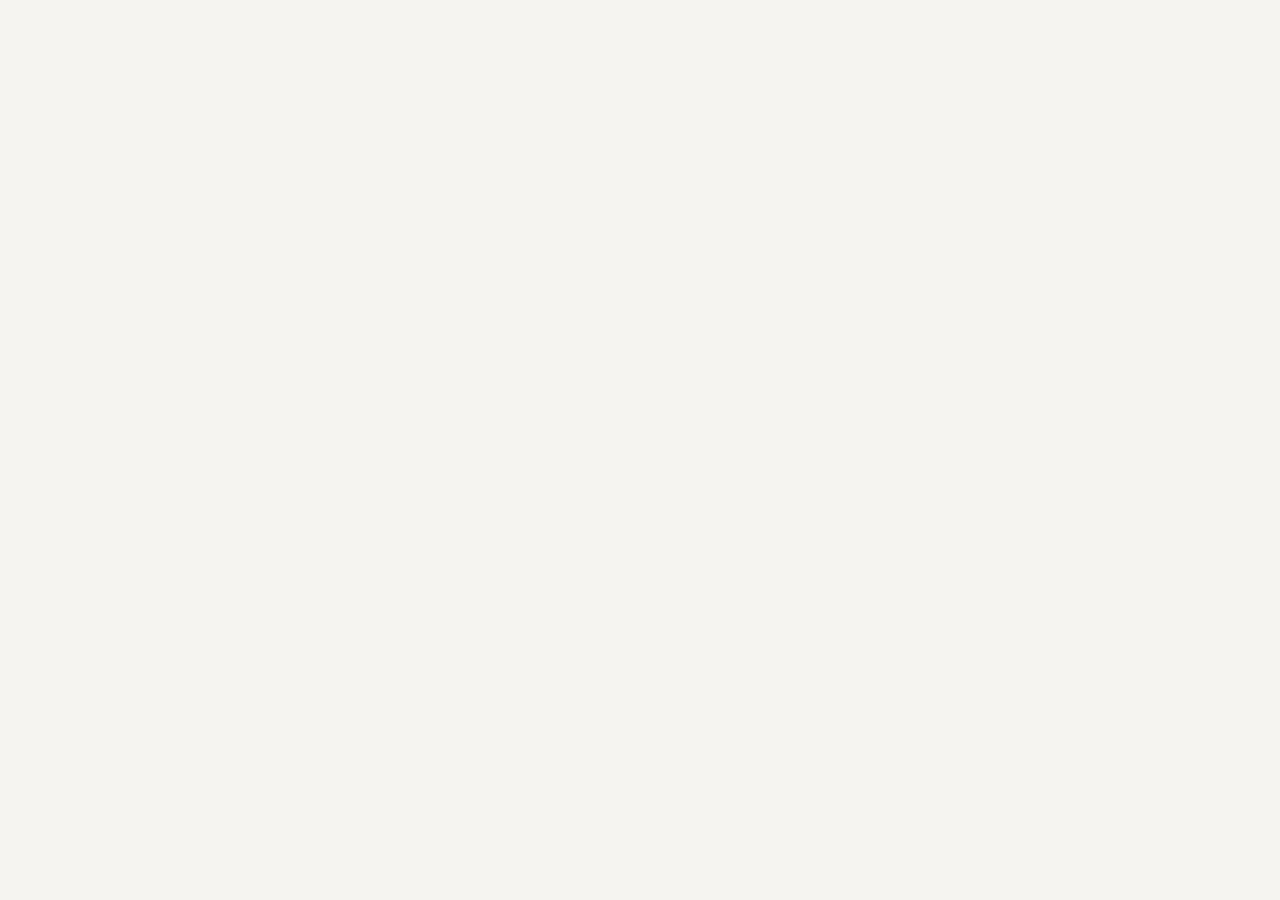
==== index.html @ 73302dd2 "Update index.html" ====
<!doctype html>
<html lang="ne">
<head>
  <meta charset="utf-8">
  <meta name="viewport" content="width=device-width,initial-scale=1,viewport-fit=cover">
  <meta name="theme-color" content="#4f1a25">
  <title>कागेश्वरी मन्दिर • लेखा तथा व्यवस्थापन</title>
  <style>

    * {
      box-sizing: border-box;
    }
    body {
      margin: 0;
      font-family: system-ui, sans-serif;
      background: #f5f4f1;
      color: #282c35;
    }
    iframe {
      border: 0;
      display: block;
      width: 100%;
      height: 100vh;
      height: 100dvh;
    }
    .setup {
      min-height: 100dvh;
      display: grid;
      place-items: center;
      padding: 24px;
    }
    .card {
      max-width: 580px;
      background: white;
      padding: 35px;
      border-radius: 22px;
      border-top: 5px solid #762b39;
      box-shadow: 0 15px 50px #4f1a2510;
      line-height: 1.8;
    }
    img {
      width: 90px;
      height: 90px;
      object-fit: contain;
    }
    h1 {
      font-size: 24px;
      line-height: 1.5;
      color: #762b39;
    }
    code {
      background: #f5f4f1;
      padding: 3px 7px;
      border-radius: 5px;
    }
    a {
      color: #762b39;
    }
  
  </style>
</head>
<body>
  <section id="setup" class="setup">
    <div class="card">
      <img src="Kageshwori%20Mandir%20Logo.jpg" alt="मन्दिर लोगो" onerror="this.hidden=true">
      <h1>कागेश्वरी मन्दिर<br>लेखा तथा व्यवस्थापन प्रणाली</h1>
      <p>वेबसाइट तयार छ । Apps Script जडान गर्न बाँकी छ ।</p>
      <ol>
        <li>Apps Script मा <code>Code.gs</code> र <code>App.html</code> राख्नुहोस् ।</li>
        <li>निर्देशनअनुसार Sheet जडान र <code>setupSystem</code> चलाउनुहोस् ।</li>
        <li>Web App deploy गरेर /exec लिंक कपी गर्नुहोस् ।</li>
        <li><code>config.js</code> मा <code>appsScriptURL</code> राख्नुहोस् ।</li>
      </ol>
      <p>फोन: 9843787311<br>इमेल: kageshworimandir@gmail.com</p>
    </div>
  </section>
  <script>
    // Load current configuration; fall back to the last confirmed deployment.
    const confirmedURL = 'https://script.google.com/macros/s/AKfycbw0Cf63DrjUGtS7yDJLrOFCmNrjNp8S_MwsmwNNVnVirxGXkhlJ2umO--DEzZu4wu9WTw/exec';

    function openApplication(candidate) {
      const url = String(candidate || '').trim();
      let parsed;
      try {
        parsed = new URL(url);
      } catch (_) {
        return false;
      }
      if (parsed.protocol !== 'https:' || parsed.hostname !== 'script.google.com' ||
          !/^\/macros\/s\/[A-Za-z0-9_-]+\/exec$/.test(parsed.pathname)) {
        return false;
      }
      document.getElementById('setup').remove();
      const frame = document.createElement('iframe');
      frame.src = parsed.href;
      frame.title = 'कागेश्वरी मन्दिर लेखा तथा व्यवस्थापन';
      frame.allow = 'fullscreen';
      document.body.prepend(frame);
      return true;
    }

    function startApplication() {
      const configured = window.MANDIR_CONFIG && window.MANDIR_CONFIG.appsScriptURL;
      if (!openApplication(configured)) {
        openApplication(confirmedURL);
      }
    }

    const configuration = document.createElement('script');
    configuration.src = './config.js?v=' + Date.now();
    configuration.onload = startApplication;
    configuration.onerror = startApplication;
    document.head.appendChild(configuration);
  </script>
</body>
</html>
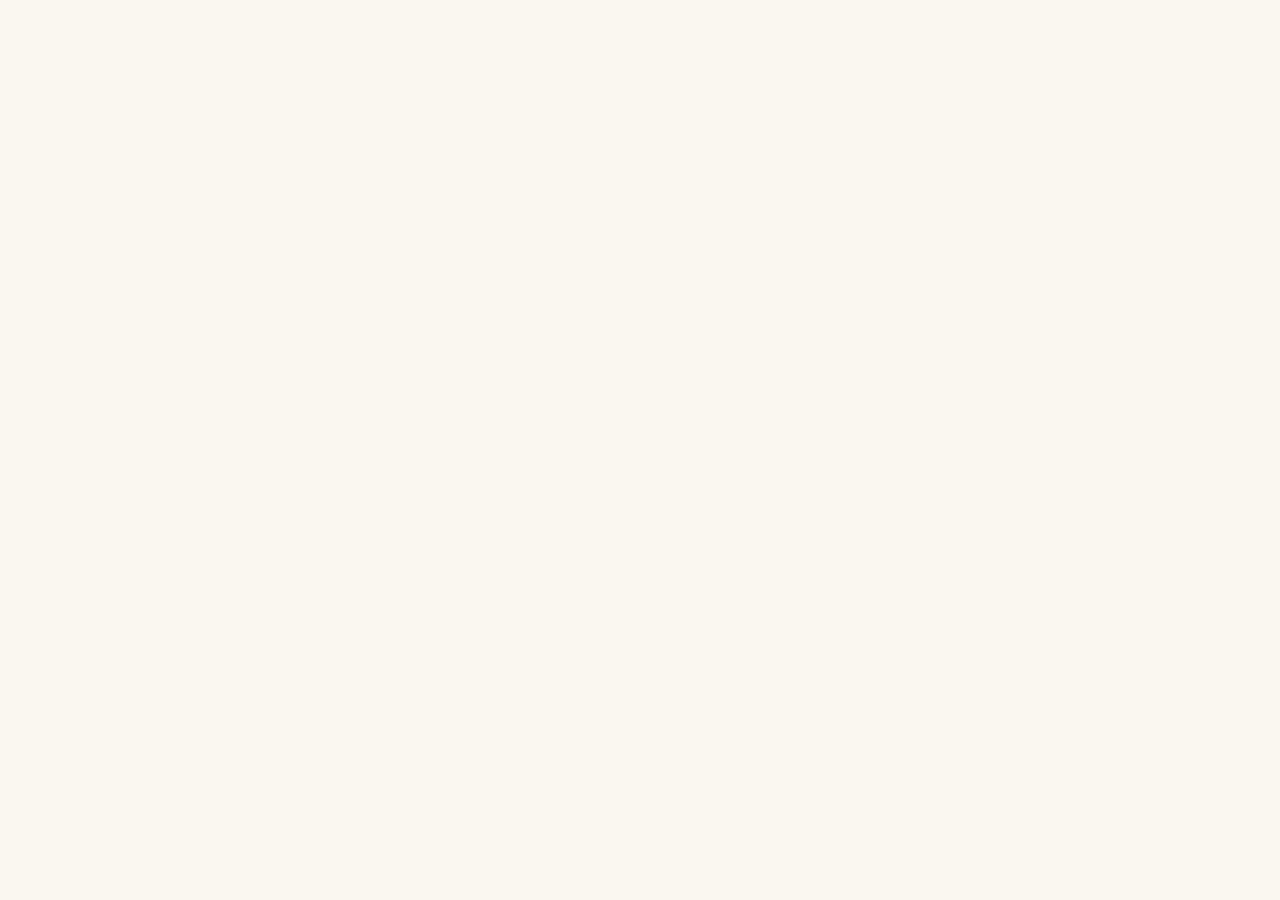
==== commit dd43dbed: "Update index.html" ====
--- a/index.html
+++ b/index.html
@@ -3,114 +3,40 @@
 <head>
   <meta charset="utf-8">
   <meta name="viewport" content="width=device-width,initial-scale=1,viewport-fit=cover">
-  <meta name="theme-color" content="#4f1a25">
-  <title>कागेश्वरी मन्दिर • लेखा तथा व्यवस्थापन</title>
+  <title>मन्दिर</title>
   <style>
-
-    * {
-      box-sizing: border-box;
-    }
-    body {
-      margin: 0;
-      font-family: system-ui, sans-serif;
-      background: #f5f4f1;
-      color: #282c35;
-    }
-    iframe {
-      border: 0;
-      display: block;
-      width: 100%;
-      height: 100vh;
-      height: 100dvh;
-    }
-    .setup {
-      min-height: 100dvh;
-      display: grid;
-      place-items: center;
-      padding: 24px;
-    }
-    .card {
-      max-width: 580px;
-      background: white;
-      padding: 35px;
-      border-radius: 22px;
-      border-top: 5px solid #762b39;
-      box-shadow: 0 15px 50px #4f1a2510;
-      line-height: 1.8;
-    }
-    img {
-      width: 90px;
-      height: 90px;
-      object-fit: contain;
-    }
-    h1 {
-      font-size: 24px;
-      line-height: 1.5;
-      color: #762b39;
-    }
-    code {
-      background: #f5f4f1;
-      padding: 3px 7px;
-      border-radius: 5px;
-    }
-    a {
-      color: #762b39;
-    }
-  
+    * { box-sizing: border-box; }
+    html, body { width: 100%; height: 100%; margin: 0; background: #faf7f1; }
+    iframe { display: block; width: 100%; height: 100%; border: 0; }
+    #loading { position: fixed; inset: 0; display: grid; place-content: center; gap: 16px; text-align: center; font: 16px system-ui,sans-serif; color: #762b39; padding: 24px; }
+    .spinner { width: 32px; height: 32px; margin: auto; border: 3px solid #e5d8ca; border-top-color: #762b39; border-radius: 50%; animation: spin .8s linear infinite; }
+    @keyframes spin { to { transform: rotate(360deg); } }
+    @media (prefers-reduced-motion: reduce) { .spinner { animation: none; } }
   </style>
 </head>
 <body>
-  <section id="setup" class="setup">
-    <div class="card">
-      <img src="Kageshwori%20Mandir%20Logo.jpg" alt="मन्दिर लोगो" onerror="this.hidden=true">
-      <h1>कागेश्वरी मन्दिर<br>लेखा तथा व्यवस्थापन प्रणाली</h1>
-      <p>वेबसाइट तयार छ । Apps Script जडान गर्न बाँकी छ ।</p>
-      <ol>
-        <li>Apps Script मा <code>Code.gs</code> र <code>App.html</code> राख्नुहोस् ।</li>
-        <li>निर्देशनअनुसार Sheet जडान र <code>setupSystem</code> चलाउनुहोस् ।</li>
-        <li>Web App deploy गरेर /exec लिंक कपी गर्नुहोस् ।</li>
-        <li><code>config.js</code> मा <code>appsScriptURL</code> राख्नुहोस् ।</li>
-      </ol>
-      <p>फोन: 9843787311<br>इमेल: kageshworimandir@gmail.com</p>
-    </div>
-  </section>
+  <div id="loading" role="status"><div class="spinner"></div><span id="message">वेबसाइट लोड हुँदैछ…</span></div>
+  <iframe id="website" title="मन्दिर वेबसाइट" hidden allow="clipboard-write"></iframe>
   <script>
-    // Load current configuration; fall back to the last confirmed deployment.
-    const confirmedURL = 'https://script.google.com/macros/s/AKfycbw0Cf63DrjUGtS7yDJLrOFCmNrjNp8S_MwsmwNNVnVirxGXkhlJ2umO--DEzZu4wu9WTw/exec';
-
-    function openApplication(candidate) {
-      const url = String(candidate || '').trim();
-      let parsed;
-      try {
-        parsed = new URL(url);
-      } catch (_) {
-        return false;
+    // Keep the deployment URL in the existing config.js, never temple content here.
+    const configScript = document.createElement('script');
+    configScript.src = './config.js?v=' + Date.now();
+    configScript.onload = function () {
+      const config = window.MANDIR_CONFIG || window.APP_CONFIG || {};
+      const url = config.appsScriptURL || config.appsScriptUrl || config.APP_SCRIPT_URL || config.webAppUrl || config.scriptUrl;
+      if (!url || !/^https:\/\/script\.google\.com\/macros\/s\/[A-Za-z0-9_-]+\/exec(?:\?.*)?$/.test(url)) {
+        document.getElementById('message').textContent = 'config.js मा Apps Script को /exec URL राख्नुहोस् ।';
+        return;
       }
-      if (parsed.protocol !== 'https:' || parsed.hostname !== 'script.google.com' ||
-          !/^\/macros\/s\/[A-Za-z0-9_-]+\/exec$/.test(parsed.pathname)) {
-        return false;
-      }
-      document.getElementById('setup').remove();
-      const frame = document.createElement('iframe');
-      frame.src = parsed.href;
-      frame.title = 'कागेश्वरी मन्दिर लेखा तथा व्यवस्थापन';
-      frame.allow = 'fullscreen';
-      document.body.prepend(frame);
-      return true;
-    }
-
-    function startApplication() {
-      const configured = window.MANDIR_CONFIG && window.MANDIR_CONFIG.appsScriptURL;
-      if (!openApplication(configured)) {
-        openApplication(confirmedURL);
-      }
-    }
-
-    const configuration = document.createElement('script');
-    configuration.src = './config.js?v=' + Date.now();
-    configuration.onload = startApplication;
-    configuration.onerror = startApplication;
-    document.head.appendChild(configuration);
+      const frame = document.getElementById('website');
+      frame.onload = function () { document.getElementById('loading').remove(); };
+      frame.hidden = false;
+      frame.src = url.split('?')[0];
+    };
+    configScript.onerror = function () {
+      document.getElementById('message').textContent = 'config.js भेटिएन । GitHub मा config.js पनि राख्नुहोस् ।';
+    };
+    document.head.appendChild(configScript);
   </script>
 </body>
 </html>
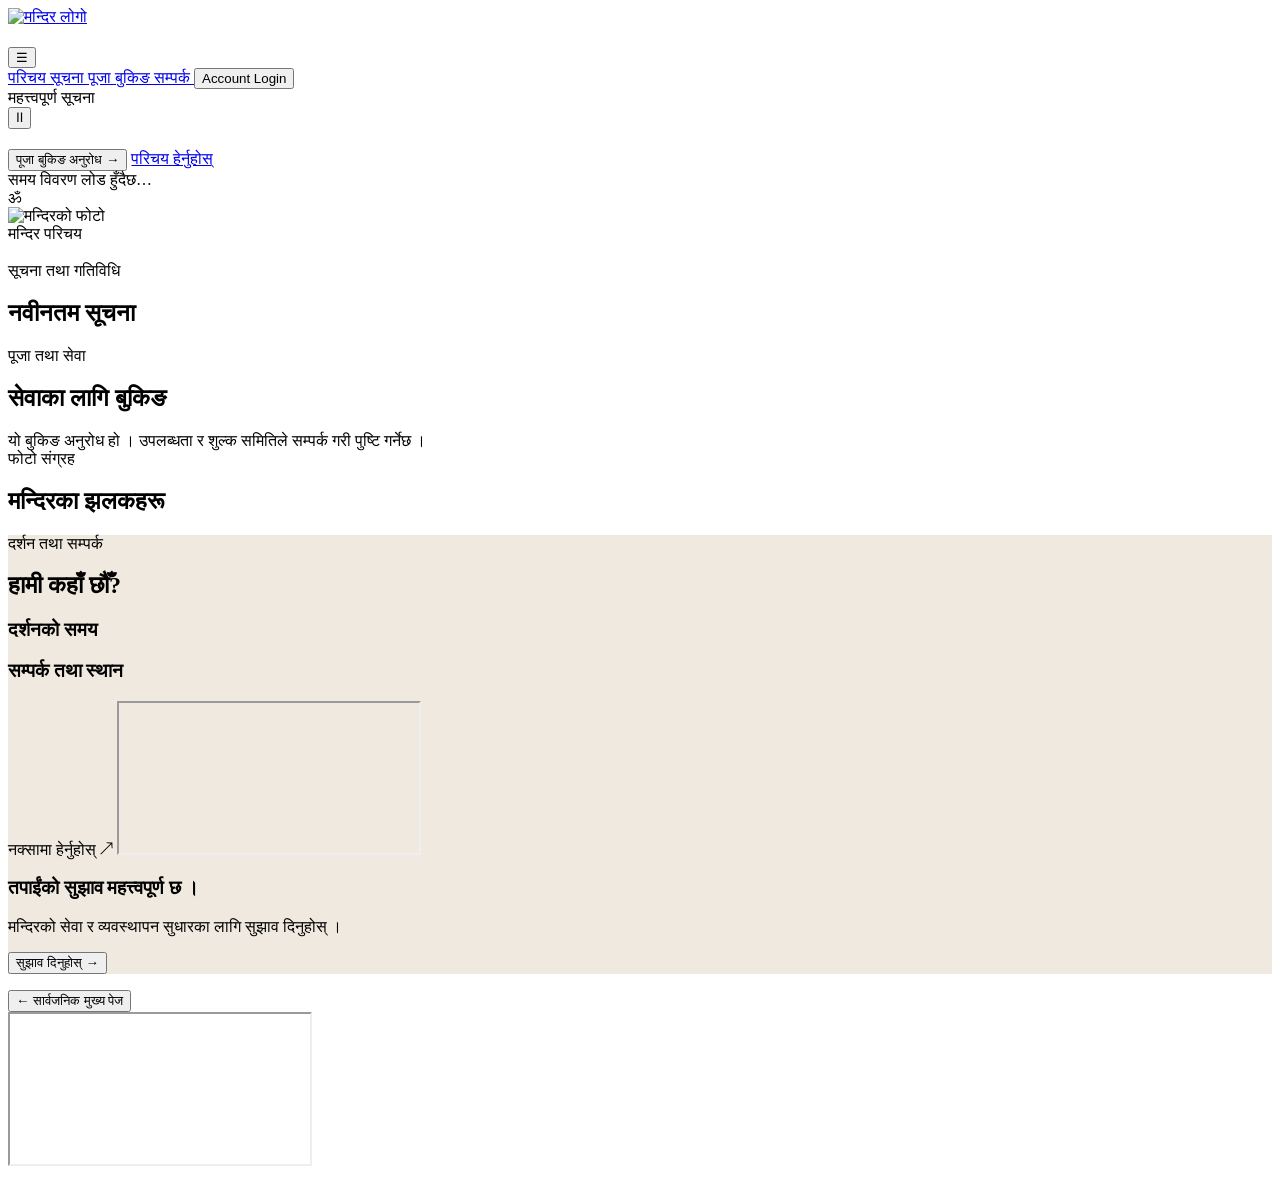
==== commit 0adf2fdf: "Update index.html" ====
--- a/index.html
+++ b/index.html
@@ -1,42 +1,286 @@
-<!doctype html>
+<!DOCTYPE html>
 <html lang="ne">
-<head>
-  <meta charset="utf-8">
-  <meta name="viewport" content="width=device-width,initial-scale=1,viewport-fit=cover">
-  <title>मन्दिर</title>
-  <style>
-    * { box-sizing: border-box; }
-    html, body { width: 100%; height: 100%; margin: 0; background: #faf7f1; }
-    iframe { display: block; width: 100%; height: 100%; border: 0; }
-    #loading { position: fixed; inset: 0; display: grid; place-content: center; gap: 16px; text-align: center; font: 16px system-ui,sans-serif; color: #762b39; padding: 24px; }
-    .spinner { width: 32px; height: 32px; margin: auto; border: 3px solid #e5d8ca; border-top-color: #762b39; border-radius: 50%; animation: spin .8s linear infinite; }
-    @keyframes spin { to { transform: rotate(360deg); } }
-    @media (prefers-reduced-motion: reduce) { .spinner { animation: none; } }
-  </style>
-</head>
-<body>
-  <div id="loading" role="status"><div class="spinner"></div><span id="message">वेबसाइट लोड हुँदैछ…</span></div>
-  <iframe id="website" title="मन्दिर वेबसाइट" hidden allow="clipboard-write"></iframe>
-  <script>
-    // Keep the deployment URL in the existing config.js, never temple content here.
-    const configScript = document.createElement('script');
-    configScript.src = './config.js?v=' + Date.now();
-    configScript.onload = function () {
-      const config = window.MANDIR_CONFIG || window.APP_CONFIG || {};
-      const url = config.appsScriptURL || config.appsScriptUrl || config.APP_SCRIPT_URL || config.webAppUrl || config.scriptUrl;
-      if (!url || !/^https:\/\/script\.google\.com\/macros\/s\/[A-Za-z0-9_-]+\/exec(?:\?.*)?$/.test(url)) {
-        document.getElementById('message').textContent = 'config.js मा Apps Script को /exec URL राख्नुहोस् ।';
-        return;
-      }
-      const frame = document.getElementById('website');
-      frame.onload = function () { document.getElementById('loading').remove(); };
-      frame.hidden = false;
-      frame.src = url.split('?')[0];
-    };
-    configScript.onerror = function () {
-      document.getElementById('message').textContent = 'config.js भेटिएन । GitHub मा config.js पनि राख्नुहोस् ।';
-    };
-    document.head.appendChild(configScript);
+ <head>
+  <meta charset="utf-8"/>
+  <meta content="width=device-width,initial-scale=1,viewport-fit=cover" name="viewport"/>
+  <base target="_top"/>
+  <title>
+   मन्दिर
+  </title>
+  <link href="https://fonts.googleapis.com" rel="preconnect"/>
+  <link href="https://fonts.googleapis.com/css2?family=Mukta:wght@400;500;600;700;800&amp;display=swap" rel="stylesheet"/>
+  <link href="assets/css/public.css?v=1.2.0" rel="stylesheet"/>
+ </head>
+ <body>
+  <div class="contact-strip" id="contactStrip">
+   <div class="container">
+    <span id="stripAddress">
+    </span>
+    <span id="stripContact">
+    </span>
+   </div>
+  </div>
+  <header>
+   <div class="container header-inner">
+    <a class="brand" href="#home">
+     <img alt="मन्दिर लोगो" class="logo hidden" id="logo"/>
+     <div>
+      <h1 class="skeleton" id="name">
+      </h1>
+      <p id="address">
+      </p>
+     </div>
+    </a>
+    <button aria-label="मेनु" class="mobile-menu" onclick="document.getElementById('nav').classList.toggle('open')">
+     ☰
+    </button>
+    <nav id="nav">
+     <a href="#introduction">
+      परिचय
+     </a>
+     <a href="#notices">
+      सूचना
+     </a>
+     <a href="#services">
+      पूजा बुकिङ
+     </a>
+     <a href="#contact">
+      सम्पर्क
+     </a>
+     <button class="btn" onclick="openAccount()">
+      Account Login
+     </button>
+    </nav>
+   </div>
+  </header>
+  <div class="container notice-ribbon hidden" id="ribbon">
+   <span class="notice-label">
+    महत्त्वपूर्ण सूचना
+   </span>
+   <div class="marquee-window">
+    <div class="marquee-track" id="marquee">
+    </div>
+   </div>
+   <button aria-label="सूचना रोक्ने" id="pauseButton" onclick="pauseMarquee()">
+    Ⅱ
+   </button>
+  </div>
+  <main id="home">
+   <section class="hero">
+    <div class="container hero-grid">
+     <div class="hero-copy">
+      <div class="eyebrow" id="heroEyebrow">
+      </div>
+      <h2 class="skeleton" id="heading">
+      </h2>
+      <p id="tagline">
+      </p>
+      <div class="hero-actions">
+       <button class="btn gold" id="bookHero" onclick="openForm('booking')">
+        पूजा बुकिङ अनुरोध →
+       </button>
+       <a class="btn outline" href="#introduction">
+        परिचय हेर्नुहोस्
+       </a>
+      </div>
+      <div class="open-pill">
+       <span class="dot" id="statusDot">
+       </span>
+       <span id="statusText">
+        समय विवरण लोड हुँदैछ…
+       </span>
+      </div>
+     </div>
+     <div class="hero-photo">
+      <div class="photo-placeholder" id="photoPlaceholder">
+       ॐ
+      </div>
+      <img alt="मन्दिरको फोटो" class="hidden" decoding="async" fetchpriority="high" id="heroPhoto"/>
+     </div>
+    </div>
+   </section>
+   <div class="overview hidden" id="overview">
+    <div class="container overview-grid" id="metrics">
+    </div>
+   </div>
+   <section class="content" id="introduction">
+    <div class="container intro-grid">
+     <div class="intro-aside">
+      <div class="eyebrow">
+       मन्दिर परिचय
+      </div>
+      <h3 id="introTitle">
+      </h3>
+      <p class="muted small" id="introAddress">
+      </p>
+     </div>
+     <div class="rich-content skeleton" id="introductionText">
+     </div>
+    </div>
+   </section>
+   <section class="content notices-area" id="notices">
+    <div class="container">
+     <div class="section-head">
+      <div>
+       <div class="eyebrow">
+        सूचना तथा गतिविधि
+       </div>
+       <h2 class="section-title">
+        नवीनतम सूचना
+       </h2>
+      </div>
+      <span class="muted small" id="noticeCount">
+      </span>
+     </div>
+     <div class="notice-grid" id="noticeCards">
+     </div>
+    </div>
+   </section>
+   <section class="content" id="services">
+    <div class="container">
+     <div class="section-head">
+      <div>
+       <div class="eyebrow">
+        पूजा तथा सेवा
+       </div>
+       <h2 class="section-title">
+        सेवाका लागि बुकिङ
+       </h2>
+      </div>
+     </div>
+     <div class="service-grid" id="serviceCards">
+     </div>
+     <div class="form-note">
+      यो बुकिङ अनुरोध हो । उपलब्धता र शुल्क समितिले सम्पर्क गरी पुष्टि गर्नेछ ।
+     </div>
+    </div>
+   </section>
+   <section class="content hidden" id="gallery" style="padding-top:0">
+    <div class="container">
+     <div class="section-head">
+      <div>
+       <div class="eyebrow">
+        फोटो संग्रह
+       </div>
+       <h2 class="section-title">
+        मन्दिरका झलकहरू
+       </h2>
+      </div>
+     </div>
+     <div class="gallery-grid" id="galleryCards">
+     </div>
+    </div>
+   </section>
+   <section class="content" id="contact" style="background:#efe9df">
+    <div class="container">
+     <div class="section-head">
+      <div>
+       <div class="eyebrow">
+        दर्शन तथा सम्पर्क
+       </div>
+       <h2 class="section-title">
+        हामी कहाँ छौँ?
+       </h2>
+      </div>
+     </div>
+     <div class="visit-grid">
+      <div class="box">
+       <h3>
+        दर्शनको समय
+       </h3>
+       <p class="small muted" id="statusNote">
+       </p>
+       <div id="hours">
+       </div>
+      </div>
+      <div class="box">
+       <h3>
+        सम्पर्क तथा स्थान
+       </h3>
+       <div id="contactDetails">
+       </div>
+       <a class="btn outline hidden" id="mapLink" rel="noopener" style="margin-top:20px" target="_blank">
+        नक्सामा हेर्नुहोस् ↗
+       </a>
+       <iframe class="map hidden" id="mapFrame" loading="lazy" referrerpolicy="no-referrer" title="मन्दिरको स्थान">
+       </iframe>
+      </div>
+     </div>
+     <div class="suggestion-band" id="suggestionBand">
+      <div>
+       <h3>
+        तपाईंको सुझाव महत्त्वपूर्ण छ ।
+       </h3>
+       <p>
+        मन्दिरको सेवा र व्यवस्थापन सुधारका लागि सुझाव दिनुहोस् ।
+       </p>
+      </div>
+      <button class="btn gold" onclick="openForm('suggestion')">
+       सुझाव दिनुहोस् →
+      </button>
+     </div>
+    </div>
+   </section>
+  </main>
+  <footer>
+   <div class="container">
+    <div class="footer-row">
+     <div>
+      <b id="footerName">
+      </b>
+      <p id="footerAddress">
+      </p>
+     </div>
+     <div id="footerContact">
+     </div>
+    </div>
+    <div class="footer-bottom">
+     <span id="footerRegistration">
+     </span>
+     <span class="hidden" id="viewCount">
+     </span>
+    </div>
+   </div>
+  </footer>
+  <dialog id="formDialog">
+   <div class="dialog-inner">
+    <div class="dialog-head">
+     <h2 id="formTitle">
+     </h2>
+     <button aria-label="बन्द गर्ने" class="close" onclick="document.getElementById('formDialog').close()">
+      ×
+     </button>
+    </div>
+    <form id="publicForm">
+     <div class="form-grid" id="formFields">
+     </div>
+     <div class="form-note">
+      तपाईंले दिएको विवरण समिति र आधिकारिक Admin ले मात्र हेर्न सक्छन् । सार्वजनिक सूचीमा देखाइँदैन ।
+     </div>
+     <div class="form-message" id="formMessage" role="status">
+     </div>
+     <button class="btn" id="submitButton" style="margin-top:20px" type="submit">
+      अनुरोध पठाउने
+     </button>
+    </form>
+   </div>
+  </dialog>
+  <div class="hidden" id="accountView">
+   <div class="account-bar">
+    <button onclick="closeAccount()">
+     ← सार्वजनिक मुख्य पेज
+    </button>
+    <span id="accountTitle">
+    </span>
+   </div>
+   <iframe allow="fullscreen" id="accountFrame" title="लेखा तथा व्यवस्थापन">
+   </iframe>
+  </div>
+  <script src="config.js?v=1.2.0">
   </script>
-</body>
+  <script src="assets/js/api.js?v=1.2.0">
+  </script>
+  <script src="assets/js/public.js?v=1.2.0">
+  </script>
+ </body>
 </html>
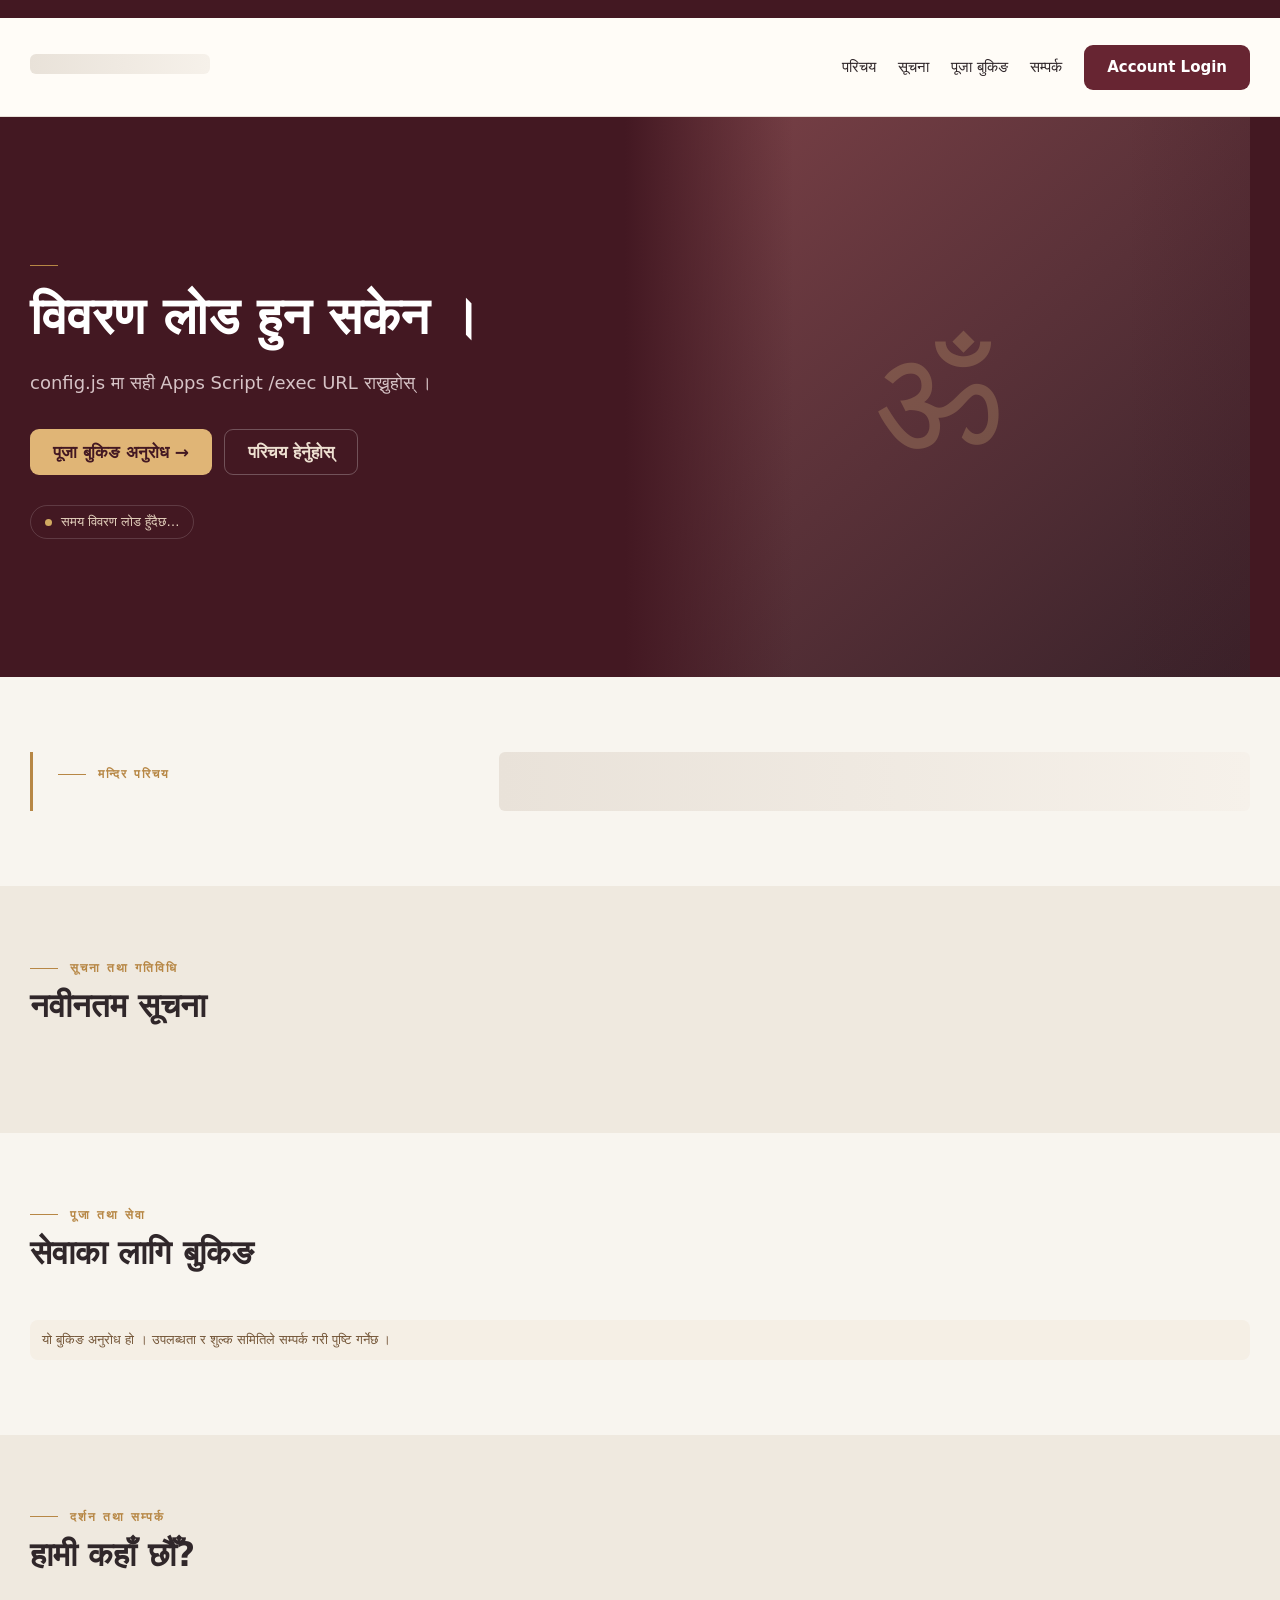
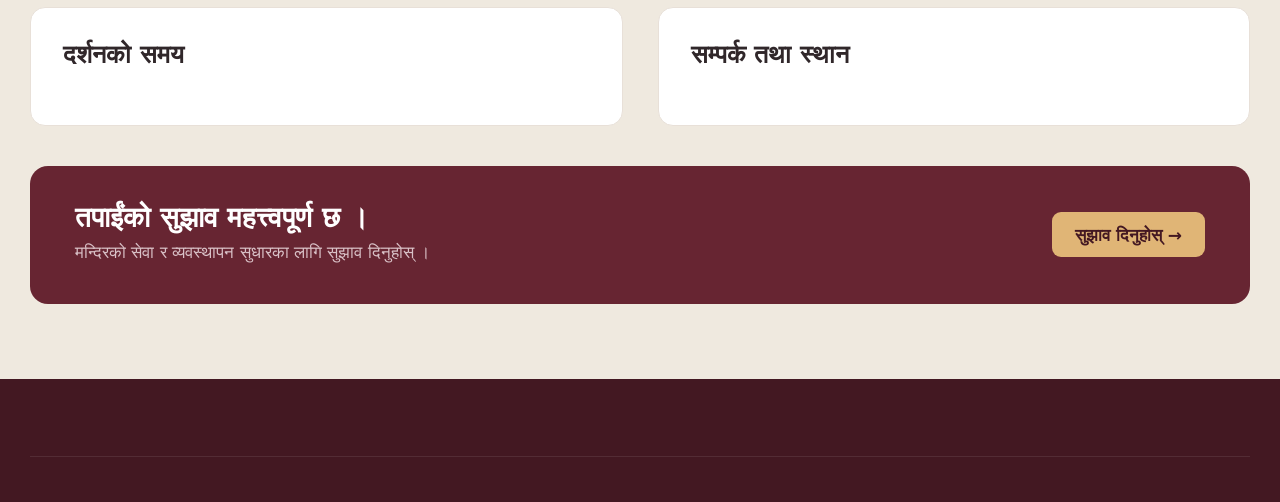
==== commit 1008009f: "Add files via upload" ====
--- a/index.html
+++ b/index.html
@@ -9,7 +9,1023 @@
   </title>
   <link href="https://fonts.googleapis.com" rel="preconnect"/>
   <link href="https://fonts.googleapis.com/css2?family=Mukta:wght@400;500;600;700;800&amp;display=swap" rel="stylesheet"/>
-  <link href="assets/css/public.css?v=1.2.0" rel="stylesheet"/>
+  <style>
+:root {
+  --wine: #672532;
+  --deep: #431822;
+  --gold: #b78745;
+  --cream: #f8f5ef;
+  --ink: #30272a;
+  --muted: #81757a;
+  --line: #e8e0d8;
+}
+
+* {
+  box-sizing: border-box;
+}
+
+html {
+  scroll-behavior: smooth;
+  scroll-padding-top: 110px;
+}
+
+body {
+  margin: 0;
+  font-family: Mukta, system-ui, sans-serif;
+  color: var(--ink);
+  background: var(--cream);
+  font-size: 17px;
+}
+
+button,
+input,
+select,
+textarea {
+  font: inherit;
+}
+
+button,
+a,
+input,
+select,
+textarea {
+  -webkit-tap-highlight-color: transparent;
+}
+
+button {
+  cursor: pointer;
+}
+
+a {
+  color: inherit;
+  text-decoration: none;
+}
+
+button:focus-visible,
+a:focus-visible,
+input:focus-visible {
+  outline: 3px solid #b78745;
+  outline-offset: 3px;
+}
+
+.hidden {
+  display: none !important;
+}
+
+.container {
+  width: min(1220px, calc(100% - 48px));
+  margin: auto;
+}
+
+.contact-strip {
+  background: var(--deep);
+  color: #e6d8ce;
+  font-size: 12px;
+  padding: 9px 0;
+}
+
+.contact-strip .container {
+  display: flex;
+  gap: 20px;
+  justify-content: space-between;
+  flex-wrap: wrap;
+}
+
+header {
+  background: #fffcf7f5;
+  border-bottom: 1px solid var(--line);
+  position: sticky;
+  top: 0;
+  z-index: 20;
+  backdrop-filter: blur(12px);
+}
+
+.header-inner {
+  display: flex;
+  align-items: center;
+  justify-content: space-between;
+  gap: 24px;
+  min-height: 98px;
+}
+
+.brand {
+  display: flex;
+  align-items: center;
+  gap: 14px;
+  min-width: 0;
+}
+
+.logo {
+  width: 66px;
+  height: 66px;
+  object-fit: contain;
+  flex-shrink: 0;
+}
+
+.brand h1 {
+  margin: 0;
+  font-size: 22px;
+  line-height: 1.25;
+  max-width: 470px;
+  color: var(--wine);
+}
+
+.brand p {
+  color: var(--muted);
+  font-size: 12px;
+  margin: 6px 0 0;
+}
+
+nav {
+  display: flex;
+  gap: 22px;
+  align-items: center;
+  font-size: 15px;
+  flex-shrink: 0;
+}
+
+nav a:hover {
+  color: var(--wine);
+}
+
+.btn {
+  border: 0;
+  padding: 12px 23px;
+  border-radius: 9px;
+  background: var(--wine);
+  color: #fff;
+  display: inline-flex;
+  gap: 9px;
+  justify-content: center;
+  align-items: center;
+  min-height: 45px;
+  font-weight: 600;
+}
+
+.btn.outline {
+  background: transparent;
+  color: var(--wine);
+  border: 1px solid #c9b8aa;
+}
+
+.btn.gold {
+  background: #e0b576;
+  color: var(--deep);
+}
+
+.btn:disabled {
+  opacity: .5;
+  cursor: wait;
+}
+
+.mobile-menu {
+  display: none;
+  border: 0;
+  width: 44px;
+  height: 44px;
+  border-radius: 9px;
+  background: #f0e8df;
+  color: var(--wine);
+}
+
+.notice-ribbon {
+  display: flex;
+  align-items: center;
+  gap: 20px;
+  padding: 11px 0;
+  overflow: hidden;
+  font-size: 14px;
+}
+
+.notice-label {
+  flex-shrink: 0;
+  color: var(--wine);
+  font-weight: 700;
+  padding-right: 20px;
+  border-right: 1px solid #cdbeb0;
+}
+
+.marquee-window {
+  overflow: hidden;
+  flex: 1;
+}
+
+.marquee-track {
+  white-space: nowrap;
+  display: inline-block;
+  animation: marquee 35s linear infinite;
+  padding-left: 100%;
+}
+
+.notice-ribbon:hover .marquee-track,
+.notice-ribbon:focus-within .marquee-track {
+  animation-play-state: paused;
+}
+
+.notice-ribbon button {
+  border: 0;
+  background: none;
+  color: var(--wine);
+}
+
+@keyframes marquee {
+  to {
+    transform: translateX(-100%);
+  }
+}
+
+.hero {
+  background: var(--deep);
+  color: #fff;
+  position: relative;
+  overflow: hidden;
+}
+
+.hero-grid {
+  display: grid;
+  grid-template-columns: 1fr 1.05fr;
+  min-height: 560px;
+}
+
+.hero-copy {
+  padding: 75px 65px 65px 0;
+  align-self: center;
+}
+
+.eyebrow {
+  font-size: 12px;
+  font-weight: 700;
+  text-transform: uppercase;
+  letter-spacing: 2px;
+  color: var(--gold);
+  display: flex;
+  gap: 12px;
+  align-items: center;
+}
+
+.eyebrow::before {
+  content: '';
+  width: 28px;
+  height: 1px;
+  background: currentColor;
+}
+
+.hero h2 {
+  font-size: clamp(32px, 4vw, 55px);
+  line-height: 1.24;
+  margin: 19px 0;
+  max-width: 620px;
+}
+
+.hero p {
+  color: #d6c3c6;
+  line-height: 1.8;
+  font-size: 18px;
+  max-width: 460px;
+}
+
+.hero-photo {
+  position: relative;
+  min-height: 420px;
+  background: linear-gradient(140deg, #7b4147, #39222a);
+}
+
+.hero-photo img {
+  position: absolute;
+  inset: 0;
+  width: 100%;
+  height: 100%;
+  object-fit: cover;
+}
+
+.hero-photo::after {
+  content: '';
+  position: absolute;
+  inset: 0;
+  background: linear-gradient(90deg, var(--deep), transparent 27%, transparent 80%, #43182230);
+  pointer-events: none;
+}
+
+.photo-placeholder {
+  display: grid;
+  place-items: center;
+  height: 100%;
+  min-height: 420px;
+  font-size: 150px;
+  color: #dab77a40;
+}
+
+.hero-actions {
+  display: flex;
+  flex-wrap: wrap;
+  gap: 12px;
+  margin-top: 30px;
+}
+
+.hero-actions .outline {
+  color: #eee0d1;
+  border-color: #ffffff40;
+}
+
+.open-pill {
+  display: inline-flex;
+  gap: 9px;
+  align-items: center;
+  border: 1px solid #ffffff26;
+  padding: 8px 14px;
+  border-radius: 30px;
+  font-size: 13px;
+  color: #e4d1bd;
+  margin-top: 30px;
+}
+
+.dot {
+  width: 7px;
+  height: 7px;
+  border-radius: 50%;
+  background: #d1aa61;
+}
+
+.dot.open {
+  background: #83b994;
+}
+
+.dot.closed {
+  background: #e99483;
+}
+
+.overview {
+  margin-top: -1px;
+  background: #fff;
+  border-bottom: 1px solid var(--line);
+}
+
+.overview-grid {
+  display: grid;
+  grid-template-columns: repeat(4, 1fr);
+}
+
+.overview-cell {
+  padding: 27px 28px;
+  border-right: 1px solid var(--line);
+}
+
+.overview-cell:first-child {
+  padding-left: 0;
+}
+
+.overview-cell:last-child {
+  border-right: 0;
+}
+
+.overview-cell small {
+  display: block;
+  font-size: 13px;
+  color: var(--muted);
+  margin-bottom: 5px;
+}
+
+.overview-cell b {
+  font-size: 27px;
+  font-weight: 700;
+  color: var(--wine);
+}
+
+section.content {
+  padding: 75px 0;
+}
+
+.section-head {
+  display: flex;
+  gap: 20px;
+  align-items: flex-end;
+  justify-content: space-between;
+  margin-bottom: 30px;
+}
+
+h2.section-title {
+  font-size: 33px;
+  margin: 10px 0 0;
+  line-height: 1.3;
+}
+
+.muted {
+  color: var(--muted);
+}
+
+.small {
+  font-size: 14px;
+}
+
+.intro-grid {
+  display: grid;
+  grid-template-columns: .7fr 1.3fr;
+  gap: 65px;
+}
+
+.intro-aside {
+  border-left: 3px solid var(--gold);
+  padding: 15px 0 15px 25px;
+}
+
+.intro-aside h3 {
+  font-size: 29px;
+  font-weight: 500;
+  line-height: 1.6;
+  margin: 5px 0 15px;
+}
+
+.rich-content {
+  overflow-wrap: anywhere;
+  line-height: 1.85;
+}
+
+.rich-content h1,
+.rich-content h2,
+.rich-content h3 {
+  line-height: 1.4;
+}
+
+.rich-content table {
+  max-width: 100%;
+  border-collapse: collapse;
+}
+
+.rich-content td,
+.rich-content th {
+  border: 1px solid var(--line);
+  padding: 8px;
+}
+
+.rich-content p {
+  margin: 0 0 16px;
+}
+
+.notices-area {
+  background: #efe9df;
+}
+
+.notice-grid {
+  display: grid;
+  grid-template-columns: repeat(3, 1fr);
+  gap: 23px;
+}
+
+.notice-card {
+  background: #fff;
+  border: 1px solid var(--line);
+  border-radius: 14px;
+  overflow: hidden;
+}
+
+.notice-card img {
+  width: 100%;
+  height: 205px;
+  object-fit: cover;
+  display: block;
+}
+
+.notice-card-body {
+  padding: 24px;
+}
+
+.notice-card h3 {
+  margin: 10px 0;
+  font-size: 23px;
+  line-height: 1.4;
+}
+
+.notice-card p {
+  line-height: 1.7;
+  white-space: pre-wrap;
+  font-size: 15px;
+}
+
+.notice-date {
+  color: var(--gold);
+  font-size: 13px;
+}
+
+.notice-tag {
+  background: #f5e7dc;
+  color: var(--wine);
+  border-radius: 4px;
+  padding: 3px 8px;
+  font-size: 11px;
+}
+
+.service-grid {
+  display: grid;
+  grid-template-columns: repeat(3, 1fr);
+  gap: 18px;
+}
+
+.service-card {
+  border: 1px solid var(--line);
+  border-radius: 13px;
+  padding: 25px;
+  background: #fff;
+}
+
+.service-card .service-number {
+  font-family: serif;
+  color: var(--gold);
+  font-size: 27px;
+}
+
+.service-card h3 {
+  margin: 15px 0 10px;
+  font-size: 23px;
+}
+
+.service-card p {
+  font-size: 15px;
+  color: var(--muted);
+}
+
+.service-card button {
+  padding: 0;
+  border: 0;
+  background: none;
+  color: var(--wine);
+  font-weight: 700;
+  margin-top: 15px;
+}
+
+.gallery-grid {
+  display: grid;
+  grid-template-columns: repeat(3, 1fr);
+  gap: 17px;
+}
+
+.gallery-grid figure {
+  margin: 0;
+}
+
+.gallery-grid img {
+  width: 100%;
+  height: 265px;
+  object-fit: cover;
+  border-radius: 12px;
+}
+
+.gallery-grid figcaption {
+  font-size: 14px;
+  color: var(--muted);
+  padding-top: 8px;
+}
+
+.visit-grid {
+  display: grid;
+  grid-template-columns: 1fr 1fr;
+  gap: 35px;
+}
+
+.box {
+  background: #fff;
+  border: 1px solid var(--line);
+  border-radius: 15px;
+  padding: 32px;
+  min-width: 0;
+}
+
+.box h3 {
+  font-size: 25px;
+  margin: 0 0 23px;
+}
+
+.hours-row {
+  display: flex;
+  justify-content: space-between;
+  gap: 20px;
+  border-bottom: 1px solid var(--line);
+  padding: 11px 0;
+  font-size: 15px;
+}
+
+.hours-row:last-child {
+  border: 0;
+}
+
+.contact-line {
+  padding: 15px 0;
+  border-bottom: 1px solid var(--line);
+  overflow-wrap: anywhere;
+}
+
+.contact-line small {
+  display: block;
+  color: var(--muted);
+  font-size: 13px;
+}
+
+.contact-line b {
+  display: block;
+  margin-top: 5px;
+  font-size: 18px;
+}
+
+.map {
+  border: 0;
+  width: 100%;
+  height: 270px;
+  border-radius: 12px;
+  margin-top: 20px;
+}
+
+.suggestion-band {
+  background: var(--wine);
+  color: white;
+  border-radius: 18px;
+  padding: 35px 45px;
+  display: flex;
+  align-items: center;
+  gap: 30px;
+  justify-content: space-between;
+  margin-top: 40px;
+}
+
+.suggestion-band h3 {
+  font-size: 28px;
+  margin: 0;
+}
+
+.suggestion-band p {
+  color: #d9c1c7;
+  margin: 7px 0;
+}
+
+footer {
+  background: var(--deep);
+  color: #d6c5c8;
+  padding: 38px 0 25px;
+  font-size: 14px;
+}
+
+.footer-row {
+  display: flex;
+  justify-content: space-between;
+  gap: 25px;
+  flex-wrap: wrap;
+}
+
+.footer-row b {
+  color: #fff;
+  font-size: 19px;
+}
+
+.footer-bottom {
+  border-top: 1px solid #ffffff16;
+  margin-top: 25px;
+  padding-top: 20px;
+  display: flex;
+  justify-content: space-between;
+  gap: 15px;
+}
+
+dialog {
+  border: 0;
+  border-radius: 18px;
+  width: min(640px, calc(100vw - 26px));
+  padding: 0;
+  max-height: 90dvh;
+}
+
+.dialog-inner {
+  padding: 29px;
+}
+
+dialog::backdrop {
+  background: #24151d88;
+  backdrop-filter: blur(4px);
+}
+
+.dialog-head {
+  display: flex;
+  align-items: center;
+  justify-content: space-between;
+  margin-bottom: 20px;
+}
+
+.dialog-head h2 {
+  margin: 0;
+}
+
+.close {
+  border: 0;
+  background: #f0e8e2;
+  width: 38px;
+  height: 38px;
+  border-radius: 8px;
+  font-size: 22px;
+}
+
+.form-grid {
+  display: grid;
+  grid-template-columns: 1fr 1fr;
+  gap: 17px;
+}
+
+label {
+  font-size: 14px;
+  display: block;
+  margin-bottom: 5px;
+}
+
+input,
+select,
+textarea {
+  width: 100%;
+  padding: 11px 12px;
+  min-height: 45px;
+  border: 1px solid #ddd3ca;
+  background: #fff;
+  border-radius: 8px;
+}
+
+textarea {
+  min-height: 100px;
+  resize: vertical;
+}
+
+.full {
+  grid-column: 1/-1;
+}
+
+.form-note {
+  padding: 12px;
+  background: #f5efe5;
+  color: #735537;
+  font-size: 13px;
+  border-radius: 8px;
+  margin-top: 15px;
+}
+
+.form-message {
+  margin-top: 15px;
+  color: var(--wine);
+}
+
+.skeleton {
+  background: linear-gradient(90deg, #e9e2d9, #f6f1ea, #e9e2d9);
+  background-size: 200% 100%;
+  animation: shimmer 1.5s linear infinite;
+  border-radius: 6px;
+  min-height: 20px;
+  min-width: 180px;
+}
+
+@keyframes shimmer {
+  to {
+    background-position: -200% 0;
+  }
+}
+
+#accountView {
+  position: fixed;
+  inset: 0;
+  z-index: 60;
+  background: #fff;
+  display: flex;
+  flex-direction: column;
+}
+
+#accountView .account-bar {
+  display: flex;
+  align-items: center;
+  justify-content: space-between;
+  gap: 15px;
+  background: var(--deep);
+  color: white;
+  padding: 8px 15px;
+  min-height: 48px;
+  font-size: 13px;
+}
+
+#accountView button {
+  padding: 7px 13px;
+  background: #ffffff18;
+  color: white;
+  border: 1px solid #ffffff25;
+  border-radius: 7px;
+}
+
+#accountFrame {
+  border: 0;
+  width: 100%;
+  flex: 1;
+  min-height: 0;
+}
+
+@media(max-width:1050px) {
+  nav {
+    gap: 12px;
+    font-size: 14px;
+  }
+
+  .brand h1 {
+    font-size: 19px;
+    max-width: 350px;
+  }
+
+  .hero-copy {
+    padding-right: 35px;
+  }
+
+  .intro-grid {
+    gap: 35px;
+  }
+}
+
+@media(max-width:820px) {
+  .mobile-menu {
+    display: block;
+  }
+
+  nav {
+    display: none;
+    position: absolute;
+    top: 98px;
+    left: 0;
+    right: 0;
+    background: #fffaf4;
+    border-bottom: 1px solid var(--line);
+    padding: 20px 25px;
+    flex-wrap: wrap;
+  }
+
+  nav.open {
+    display: flex;
+  }
+
+  .hero-grid {
+    grid-template-columns: 1fr;
+  }
+
+  .hero-copy {
+    padding: 45px 0;
+  }
+
+  .hero-photo {
+    min-height: 320px;
+  }
+
+  .hero-photo::after {
+    background: linear-gradient(180deg, var(--deep), transparent 35%);
+  }
+
+  .intro-grid {
+    grid-template-columns: 1fr;
+  }
+
+  .notice-grid,
+  .service-grid {
+    grid-template-columns: repeat(2, 1fr);
+  }
+
+  .visit-grid {
+    grid-template-columns: 1fr;
+  }
+
+  .overview-grid {
+    grid-template-columns: repeat(2, 1fr);
+  }
+
+  .overview-cell {
+    padding: 20px;
+  }
+
+  .overview-cell:first-child {
+    padding-left: 20px;
+  }
+
+  .gallery-grid {
+    grid-template-columns: repeat(2, 1fr);
+  }
+
+  .suggestion-band {
+    padding: 25px;
+  }
+}
+
+@media(max-width:520px) {
+  .container {
+    width: calc(100% - 30px);
+  }
+
+  .contact-strip {
+    font-size: 11px;
+  }
+
+  .contact-strip .container {
+    gap: 4px;
+  }
+
+  .header-inner {
+    min-height: 85px;
+    gap: 10px;
+  }
+
+  .brand {
+    gap: 9px;
+  }
+
+  .logo {
+    width: 48px;
+    height: 48px;
+  }
+
+  .brand h1 {
+    font-size: 17px;
+  }
+
+  .brand p {
+    font-size: 10px;
+    max-width: 250px;
+  }
+
+  nav {
+    top: 85px;
+  }
+
+  .hero h2 {
+    font-size: 36px;
+  }
+
+  .hero p {
+    font-size: 16px;
+  }
+
+  .hero-photo {
+    min-height: 260px;
+  }
+
+  .notice-ribbon {
+    gap: 12px;
+  }
+
+  .notice-label {
+    font-size: 12px;
+    padding-right: 12px;
+  }
+
+  .notice-grid,
+  .service-grid {
+    grid-template-columns: 1fr;
+  }
+
+  section.content {
+    padding: 48px 0;
+  }
+
+  .section-title {
+    font-size: 29px !important;
+  }
+
+  .overview-cell b {
+    font-size: 23px;
+  }
+
+  .gallery-grid img {
+    height: 165px;
+  }
+
+  .box {
+    padding: 23px;
+  }
+
+  .suggestion-band {
+    flex-direction: column;
+    align-items: flex-start;
+    gap: 15px;
+  }
+
+  .form-grid {
+    grid-template-columns: 1fr;
+  }
+
+  .dialog-inner {
+    padding: 22px;
+  }
+
+  .footer-bottom {
+    flex-direction: column;
+  }
+}
+
+@media(prefers-reduced-motion:reduce) {
+  * {
+    scroll-behavior: auto !important;
+    animation: none !important;
+  }
+
+  .marquee-track {
+    padding-left: 0;
+    white-space: normal;
+  }
+}
+
+</style>
  </head>
  <body>
   <div class="contact-strip" id="contactStrip">
@@ -276,11 +1292,302 @@
    <iframe allow="fullscreen" id="accountFrame" title="लेखा तथा व्यवस्थापन">
    </iframe>
   </div>
-  <script src="config.js?v=1.2.0">
+  <script src="config.js?v=1.2.1">
   </script>
-  <script src="assets/js/api.js?v=1.2.0">
-  </script>
-  <script src="assets/js/public.js?v=1.2.0">
-  </script>
+  <script>
+/** Shared transport for the public page and the authenticated accounting UI. */
+window.MandirAPI = (() => {
+  function endpoint() {
+    const value = String(window.MANDIR_CONFIG?.appsScriptURL || '').trim();
+    if (!/^https:\/\/script\.google\.com\/macros\/s\/[A-Za-z0-9_-]+\/exec$/.test(value)) {
+      throw new Error('config.js मा सही Apps Script /exec URL राख्नुहोस् ।');
+    }
+    return value;
+  }
+
+  async function send(gateway, request) {
+    const controller = new AbortController();
+    const timer = setTimeout(() => controller.abort(), 90000);
+    try {
+      // text/plain is a simple CORS request; application/json would need a preflight.
+      // Apps Script ContentService redirects to its output URL: follow that redirect.
+      const response = await fetch(endpoint(), {
+        method: 'POST',
+        headers: {
+          'Content-Type': 'text/plain;charset=UTF-8'
+        },
+        body: JSON.stringify({
+          ...request,
+          gateway
+        }),
+        redirect: 'follow',
+        credentials: 'omit',
+        signal: controller.signal
+      });
+      if (!response.ok) throw new Error('Server response: ' + response.status);
+      const text = await response.text();
+      let result;
+      try {
+        result = JSON.parse(text);
+      } catch (_) {
+        throw new Error('Apps Script deployment को access Anyone र नयाँ version छ कि जाँच्नुहोस् ।');
+      }
+      if (!result || typeof result.ok !== 'boolean') throw new Error('Invalid server response.');
+      return result;
+    } catch (error) {
+      if (error.name === 'AbortError') {
+        throw new Error('उत्तर आउन ढिलो भयो । विवरण सुरक्षित भएको छ कि जाँचेर पुनः प्रयास गर्नुहोस् ।');
+      }
+      if (error instanceof TypeError) {
+        throw new Error('जडान भएन । Internet, config.js को URL र Web app access Anyone जाँच्नुहोस् ।');
+      }
+      throw error;
+    } finally {
+      clearTimeout(timer);
+    }
+  }
+
+  return {
+    send
+  };
+})();
+
+</script>
+  <script>
+const $ = id => document.getElementById(id);
+let payload, formKind, challengeToken, formRequestID;
+let visitor;
+try {
+  visitor = localStorage.getItem('mandirVisitor');
+} catch (_) {}
+if (!visitor) {
+  visitor = crypto.randomUUID ? crypto.randomUUID() : Date.now().toString(36) + Math.random().toString(36)
+    .slice(2) + Math.random().toString(36).slice(2);
+  try {
+    localStorage.setItem('mandirVisitor', visitor);
+  } catch (_) {}
+}
+const esc = v => String(v ?? '').replace(/[&<>"']/g, c => ({
+  '&': '&amp;',
+  '<': '&lt;',
+  '>': '&gt;',
+  '"': '&quot;',
+  "'": '&#39;'
+} [c]));
+const cleanText = v => String(v || '').replace(/\s*।/g, ' ।');
+const shown = v => v === true || v === 'true';
+const rupees = v => 'रु. ' + Number(v || 0).toLocaleString('en-IN', {
+  maximumFractionDigits: 2
+});
+
+function request(action, data = {}) {
+  return MandirAPI.send('public', {
+      action,
+      data: {
+        ...data,
+        VisitorID: visitor
+      }
+    })
+    .then(response => {
+      if (!response.ok) throw new Error(response.error || 'अनुरोध असफल भयो ।');
+      return response.data;
+    });
+}
+
+function txt(id, value) {
+  $(id).textContent = cleanText(value);
+  $(id).classList.remove('skeleton');
+}
+
+function safeURL(value) {
+  try {
+    const u = new URL(value);
+    return u.protocol === 'https:' ? u.href : '';
+  } catch (_) {
+    return '';
+  }
+}
+
+function image(id, url) {
+  const value = safeURL(url);
+  if (value) {
+    $(id).src = value;
+    $(id).classList.remove('hidden');
+    $(id).onerror = () => $(id).classList.add('hidden');
+  }
+}
+
+function applyContent(p) {
+  payload = p;
+  const s = p.Settings;
+  ['name', 'footerName', 'accountTitle', 'introTitle'].forEach(id => txt(id, s.Name));
+  ['address', 'stripAddress', 'footerAddress', 'introAddress'].forEach(id => txt(id, s.Address));
+  txt('heroEyebrow', s.Heading || s.Name);
+  txt('heading', s.Heading || s.Name);
+  txt('tagline', s.Tagline);
+  txt('stripContact', [s.Phone, s.Email].filter(Boolean).join(' • '));
+  txt('footerContact', [s.Phone, s.Email].filter(Boolean).join(' • '));
+  txt('footerRegistration', s.Registration ? 'दर्ता नं. ' + s.Registration : '');
+  image('logo', s.LogoURL);
+  image('heroPhoto', s.HeroPhotoURL || p.Photos[0]?.ImageURL);
+  if (!$('heroPhoto').classList.contains('hidden')) $('photoPlaceholder').classList.add('hidden');
+  $('introductionText').classList.remove('skeleton');
+  $('introductionText').innerHTML = s.IntroductionHTML || '<p class="muted">परिचय विवरण थपिन बाँकी छ ।</p>';
+  const status = p.Status === 'Open' ? 'मन्दिर अहिले खुला छ ।' : p.Status === 'Closed' ?
+    'मन्दिर अहिले बन्द छ ।' : 'दर्शनको समयका लागि सम्पर्क गर्नुहोस् ।';
+  txt('statusText', status);
+  $('statusDot').className = 'dot ' + (p.Status === 'Open' ? 'open' : p.Status === 'Closed' ? 'closed' : '');
+  txt('statusNote', s.StatusNote);
+  const notices = p.Notices.slice().sort((a, b) => String(b.Date).localeCompare(String(a.Date)) || Number(a
+    .Sort) - Number(b.Sort));
+  const important = notices.filter(n => shown(n.Important));
+  $('ribbon').classList.toggle('hidden', !shown(s.MarqueeEnabled) || !important.length);
+  txt('marquee', important.map(n => n.Title).join('     ◆     '));
+  txt('noticeCount', notices.length ? notices.length + ' सूचना' : '');
+  $('noticeCards').innerHTML = notices.length ? notices.map(n => '<article class="notice-card">' + (safeURL(n
+        .ImageURL) ? '<img src="' + esc(n.ImageURL) + '" loading="lazy" decoding="async" alt="' + esc(n
+        .Title) + '" onerror="this.hidden=true">' : '') +
+      '<div class="notice-card-body"><div class="notice-date">' + esc(n.Date) + (shown(n.Important) ?
+        ' <span class="notice-tag">महत्त्वपूर्ण</span>' : '') + '</div><h3>' + esc(cleanText(n.Title)) +
+      '</h3><p>' + esc(cleanText(n.Description)) + '</p></div></article>').join('') :
+    '<p class="muted">हाल कुनै सूचना प्रकाशित गरिएको छैन ।</p>';
+  $('bookHero').classList.toggle('hidden', !shown(s.BookingEnabled));
+  $('serviceCards').innerHTML = p.Services.length ? p.Services.map((service, i) =>
+      '<article class="service-card"><div class="service-number">' + String(i + 1).padStart(2, '0') +
+      '</div><h3>' + esc(service.Name) + '</h3><p>' + esc(cleanText(service.Description)) + '</p>' + (shown(s
+          .BookingEnabled) ? '<button onclick="openForm(\'booking\',\'' + esc(service.ID) +
+        '\')">बुकिङ अनुरोध →</button>' : '') + '</article>').join('') :
+    '<p class="muted">सेवाको जानकारीका लागि समितिमा सम्पर्क गर्नुहोस् ।</p>';
+  $('gallery').classList.toggle('hidden', !p.Photos.length);
+  $('galleryCards').innerHTML = p.Photos.filter(ph => safeURL(ph.ImageURL)).map(ph => '<figure><img src="' +
+    esc(ph.ImageURL) + '" loading="lazy" decoding="async" alt="' + esc(ph.Title) + '"><figcaption>' + esc(ph
+      .Title) + '</figcaption></figure>').join('');
+  const days = ['आइतबार', 'सोमबार', 'मङ्गलबार', 'बुधबार', 'बिहीबार', 'शुक्रबार', 'शनिबार'];
+  $('hours').innerHTML = p.Hours.sort((a, b) => Number(a.Day) - Number(b.Day)).map(h =>
+    '<div class="hours-row"><span>' + days[Number(h.Day)] + '</span><span>' + esc(shown(h.Closed) ? 'बन्द' :
+      h.OpenTime && h.CloseTime ? h.OpenTime + ' – ' + h.CloseTime : 'समय थपिन बाँकी') + (h.Note ? ' • ' +
+      esc(h.Note) : '') + '</span></div>').join('');
+  $('contactDetails').innerHTML = [
+    ['ठेगाना', s.LocationLabel || s.Address],
+    ['फोन', s.Phone],
+    ['इमेल', s.Email]
+  ].filter(v => v[1]).map(v => '<div class="contact-line"><small>' + v[0] + '</small><b>' + esc(v[1]) +
+    '</b></div>').join('');
+  let map = safeURL(s.MapURL);
+  const lat = Number(s.Latitude),
+    lon = Number(s.Longitude);
+  if (s.Latitude && s.Longitude && Number.isFinite(lat) && Number.isFinite(lon)) {
+    const query = encodeURIComponent(lat + ',' + lon);
+    map = map || 'https://www.google.com/maps?q=' + query;
+    $('mapFrame').src = 'https://maps.google.com/maps?q=' + query + '&z=16&output=embed';
+    $('mapFrame').classList.remove('hidden');
+  }
+  if (map) {
+    $('mapLink').href = map;
+    $('mapLink').classList.remove('hidden');
+  }
+  $('suggestionBand').classList.toggle('hidden', !shown(s.SuggestionsEnabled));
+  const metrics = [];
+  if (shown(s.ShowIncome)) metrics.push(['मासिक आम्दानी' + (s.MetricsMonth ? ' • ' + s.MetricsMonth : ''),
+    rupees(s.MonthlyIncome)
+  ]);
+  if (shown(s.ShowExpense)) metrics.push(['मासिक खर्च' + (s.MetricsMonth ? ' • ' + s.MetricsMonth : ''),
+    rupees(s.MonthlyExpense)
+  ]);
+  if (shown(s.ShowBookings)) metrics.push(['कुल बुकिङ', Number(s.TotalBookings || 0).toLocaleString(
+    'en-IN')]);
+  if (shown(s.ShowViews)) metrics.push(['सार्वजनिक Views', Number(p.Views || 0).toLocaleString('en-IN')]);
+  $('overview').classList.toggle('hidden', !metrics.length);
+  $('metrics').style.gridTemplateColumns = 'repeat(' + Math.min(metrics.length, window.innerWidth < 820 ? 2 :
+    4) + ',1fr)';
+  $('metrics').innerHTML = metrics.map(m => '<div class="overview-cell"><small>' + esc(m[0]) + '</small><b>' +
+    esc(m[1]) + '</b></div>').join('');
+  $('viewCount').classList.toggle('hidden', !shown(s.ShowViews));
+  txt('viewCount', 'Views: ' + Number(p.Views || 0).toLocaleString('en-IN'));
+  document.title = s.Name || 'मन्दिर';
+}
+
+function pauseMarquee() {
+  const paused = $('marquee').style.animationPlayState === 'paused';
+  $('marquee').style.animationPlayState = paused ? 'running' : 'paused';
+  $('pauseButton').textContent = paused ? 'Ⅱ' : '▶';
+}
+
+function openAccount() {
+  const frame = $('accountFrame');
+  if (!frame.getAttribute('src')) frame.src = './account.html';
+  $('accountView').classList.remove('hidden');
+  document.body.style.overflow = 'hidden';
+}
+
+function closeAccount() {
+  $('accountView').classList.add('hidden');
+  document.body.style.overflow = '';
+}
+async function openForm(kind, serviceID = '') {
+  if (!payload) return;
+  formKind = kind;
+  formRequestID = crypto.randomUUID ? crypto.randomUUID() : Date.now().toString(36) + Math.random()
+    .toString(36).slice(2) + Math.random().toString(36).slice(2);
+  $('formTitle').textContent = kind === 'booking' ? 'पूजा बुकिङ अनुरोध' : 'सुझाव पठाउनुहोस्';
+  const input = (name, label, type = 'text', required = true) => '<div><label for="p_' + name + '">' +
+    label + '</label><input name="' + name + '" id="p_' + name + '" type="' + type + '" ' + (required ?
+      'required' : '') + ' maxlength="150"></div>';
+  $('formFields').innerHTML = input('Name', 'पूरा नाम') + input('Phone', 'फोन नम्बर', 'tel', kind ===
+      'booking') + (kind === 'booking' ? '<div><label>सेवा</label><select name="ServiceID" required>' +
+      payload.Services.map(s => '<option value="' + esc(s.ID) + '" ' + (s.ID === serviceID ? 'selected' :
+        '') + '>' + esc(s.Name) + '</option>').join('') + '</select></div>' + input('EventDate',
+        'पूजा मिति (AD)', 'date') : '') +
+    '<div class="full"><label>विवरण / सुझाव</label><textarea name="Message" maxlength="2000" ' + (kind ===
+      'suggestion' ? 'required' : '') +
+    '></textarea></div><div><label id="challengeQuestion">सुरक्षा प्रश्न लोड हुँदैछ…</label><input name="Answer" type="number" required></div>';
+  $('formMessage').textContent = '';
+  $('submitButton').disabled = true;
+  $('submitButton').classList.remove('hidden');
+  $('formDialog').showModal();
+  try {
+    const c = await request('challenge');
+    challengeToken = c.Token;
+    txt('challengeQuestion', c.Question);
+    $('submitButton').disabled = false;
+  } catch (e) {
+    $('formMessage').textContent = e.message;
+  }
+}
+$('publicForm').onsubmit = async e => {
+  e.preventDefault();
+  $('submitButton').disabled = true;
+  $('formMessage').textContent = 'पठाइँदैछ…';
+  try {
+    const d = Object.fromEntries(new FormData(e.target));
+    const r = await request(formKind, {
+      ...d,
+      ChallengeToken: challengeToken,
+      RequestID: formRequestID
+    });
+    $('formMessage').textContent = r.Message + ' Reference: ' + r.Reference;
+    e.target.reset();
+    $('submitButton').classList.add('hidden');
+  } catch (error) {
+    $('formMessage').textContent = error.message;
+    $('submitButton').disabled = false;
+  }
+};
+async function load() {
+  try {
+    const p = await request('bootstrap');
+    applyContent(p);
+    request('visit').then(v => {
+      p.Views = v.Views;
+      applyContent(p);
+    }).catch(() => {});
+  } catch (e) {
+    txt('heading', 'विवरण लोड हुन सकेन ।');
+    txt('tagline', e.message);
+  }
+}
+load();
+
+</script>
  </body>
 </html>
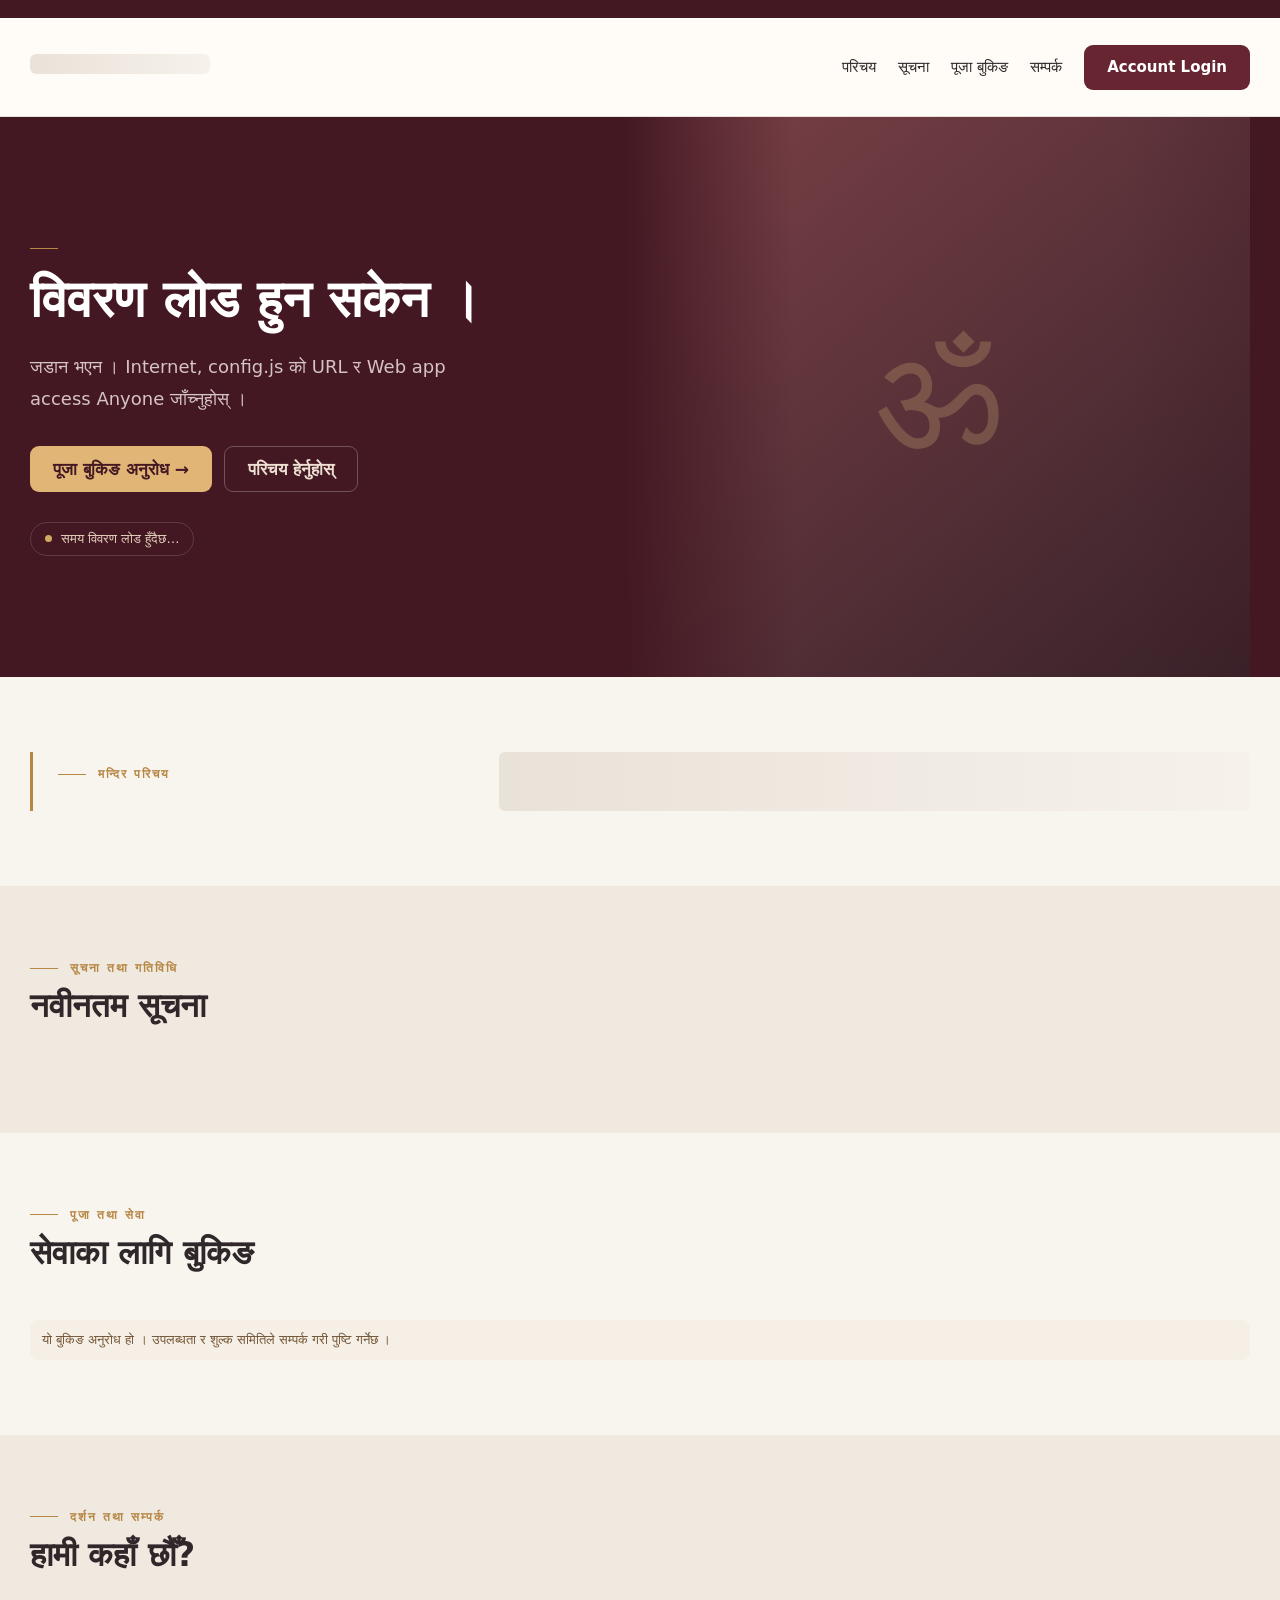
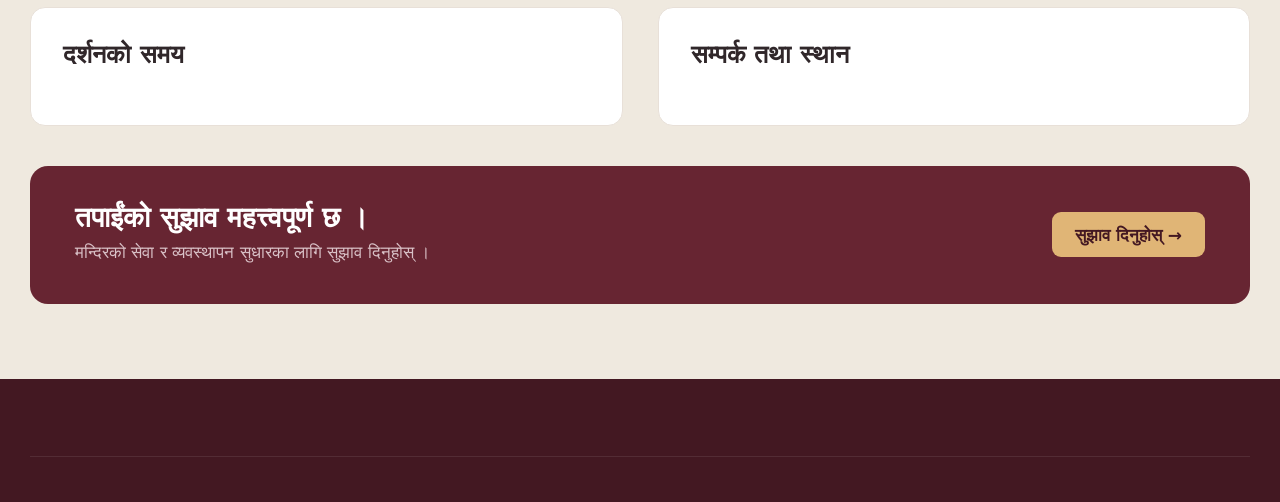
==== commit 0e49884c: "Update index.html" ====
--- a/index.html
+++ b/index.html
@@ -4,9 +4,7 @@
   <meta charset="utf-8"/>
   <meta content="width=device-width,initial-scale=1,viewport-fit=cover" name="viewport"/>
   <base target="_top"/>
-  <title>
-   मन्दिर
-  </title>
+  <title>Kageshwori Mandir</title>
   <link href="https://fonts.googleapis.com" rel="preconnect"/>
   <link href="https://fonts.googleapis.com/css2?family=Mukta:wght@400;500;600;700;800&amp;display=swap" rel="stylesheet"/>
   <style>
@@ -1504,7 +1502,7 @@
     esc(m[1]) + '</b></div>').join('');
   $('viewCount').classList.toggle('hidden', !shown(s.ShowViews));
   txt('viewCount', 'Views: ' + Number(p.Views || 0).toLocaleString('en-IN'));
-  document.title = s.Name || 'मन्दिर';
+  document.title = 'Kageshwori Mandir';
 }
 
 function pauseMarquee() {
